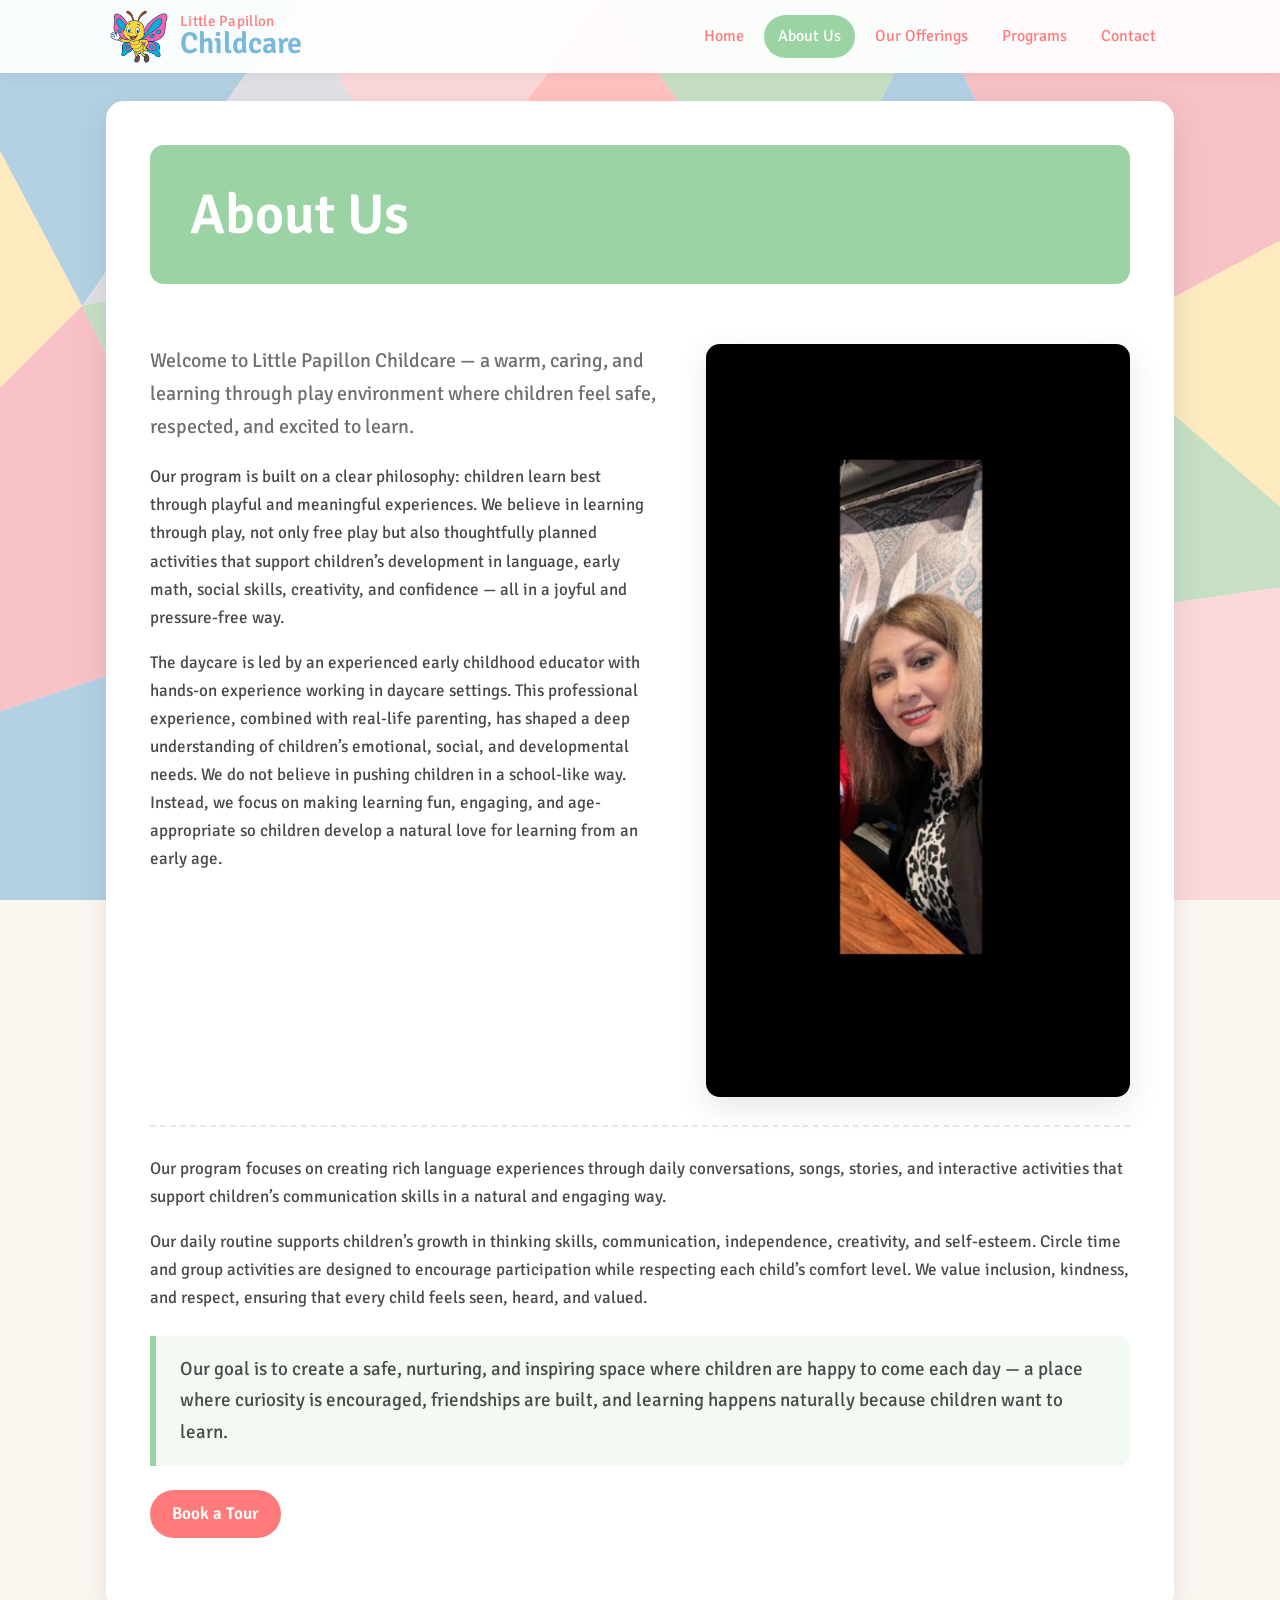
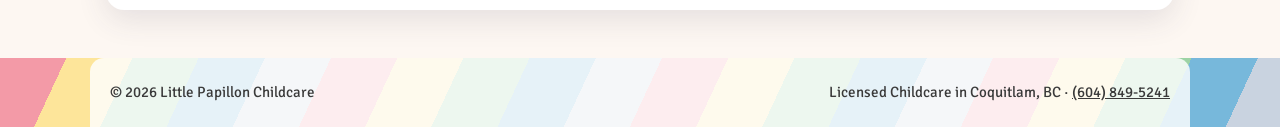
==== about.html @ 2da023c5 "Add files via upload" ====
<!DOCTYPE html>
<html lang="en">
<head>
  <meta charset="utf-8">
  <meta name="viewport" content="width=device-width, initial-scale=1">
  <title>About Us | Little Papillon</title>
  <meta name="description" content="Learn about Little Papillon Childcare's learning-through-play philosophy in Coquitlam, BC.">
  <meta property="og:title" content="About Us | Little Papillon">
  <meta property="og:description" content="Learn about Little Papillon Childcare's learning-through-play philosophy in Coquitlam, BC.">
  <meta property="og:image" content="https://www.littlepapillon.ca/images/home/01.jpg">
  <link rel="icon" type="image/png" href="/images/favicon.png">
  <link rel="preconnect" href="https://fonts.googleapis.com">
  <link rel="preconnect" href="https://fonts.gstatic.com" crossorigin>
  <link href="https://fonts.googleapis.com/css2?family=Signika:wght@400;600;700&display=swap" rel="stylesheet">
  <link rel="stylesheet" href="/assets/style.css">
</head>
<body>
  <header class="site-header">
    <nav class="nav-wrap" aria-label="Main">
      <a class="brand" href="/">
        <img src="/images/logo.png" alt="Little Papillon butterfly logo" width="58" height="53">
        <span class="brand-text"><small>Little Papillon</small><strong>Childcare</strong></span>
      </a>
      <button class="nav-toggle" aria-label="Menu" aria-expanded="false"><span></span><span></span><span></span></button>
      <ul class="nav-links">
        <li><a href="/">Home</a></li>
        <li><a href="/about" aria-current="page">About Us</a></li>
        <li><a href="/offerings">Our Offerings</a></li>
        <li><a href="/programs">Programs</a></li>
        <li><a href="/contact">Contact</a></li>
      </ul>
    </nav>
  </header>

  <main>
    <div class="card">
      <div class="page-banner"><h1>About Us</h1></div>
      <div class="section">
        <div class="reveal">
          <p class="lead">Welcome to Little Papillon Childcare &mdash; a warm, caring, and learning through play environment where children feel safe, respected, and excited to learn.</p>
          <p>Our program is built on a clear philosophy: children learn best through playful and meaningful experiences. We believe in learning through play, not only free play but also thoughtfully planned activities that support children&rsquo;s development in language, early math, social skills, creativity, and confidence &mdash; all in a joyful and pressure-free way.</p>
    <p>The daycare is led by an experienced early childhood educator with hands-on experience working in daycare settings. This professional experience, combined with real-life parenting, has shaped a deep understanding of children&rsquo;s emotional, social, and developmental needs. We do not believe in pushing children in a school-like way. Instead, we focus on making learning fun, engaging, and age-appropriate so children develop a natural love for learning from an early age.</p>
        </div>
        <img class="about-img reveal" src="/images/about.jpg" alt="Children at Little Papillon Childcare">
      </div>
      <div class="section full reveal">
        <div>
          <p>Our program focuses on creating rich language experiences through daily conversations, songs, stories, and interactive activities that support children&rsquo;s communication skills in a natural and engaging way.</p>
    <p>Our daily routine supports children&rsquo;s growth in thinking skills, communication, independence, creativity, and self-esteem. Circle time and group activities are designed to encourage participation while respecting each child&rsquo;s comfort level. We value inclusion, kindness, and respect, ensuring that every child feels seen, heard, and valued.</p>
          <blockquote class="highlight">Our goal is to create a safe, nurturing, and inspiring space where children are happy to come each day &mdash; a place where curiosity is encouraged, friendships are built, and learning happens naturally because children want to learn.</blockquote>
          <a class="btn solid" href="/contact">Book a Tour</a>
        </div>
      </div>
    </div>
  </main>

  <footer class="site-footer">
    <div class="inner">
      <span>&copy; <span data-year>2026</span> Little Papillon Childcare</span>
      <span>Licensed Childcare in Coquitlam, BC &middot; <a href="tel:+16048495241">(604) 849-5241</a></span>
    </div>
  </footer>
  <script src="/assets/main.js" defer></script>
</body>
</html>
---- assets/style.css ----
/* Little Papillon Childcare */
:root {
  --green: #9cd3a5;
  --green-dark: #5fa56c;
  --blue: #77b8db;
  --blue-dark: #3f8fbd;
  --coral: #ff7b7b;
  --pink: #f8a5b0;
  --crimson: #c8244b;
  --yellow: #fde59a;
  --text: #4a4a4a;
  --muted: #717070;
  --card: #ffffff;
  --radius: 18px;
  --shadow: 0 10px 30px rgba(60, 60, 90, 0.12);
  --maxw: 1100px;
}

* { box-sizing: border-box; }
html { scroll-behavior: smooth; }
body {
  margin: 0;
  font-family: "Signika", system-ui, sans-serif;
  color: var(--text);
  line-height: 1.65;
  font-size: 17px;
  background: #fdf7f2 url("../images/bg.svg") center top / cover fixed;
  min-height: 100vh;
  display: flex;
  flex-direction: column;
}
img { max-width: 100%; display: block; }
a { color: var(--blue-dark); }
h1, h2, h3 { line-height: 1.2; margin: 0 0 .5em; font-weight: 600; }

/* ---------- Header ---------- */
.site-header {
  position: sticky; top: 0; z-index: 50;
  background: rgba(255, 255, 255, .92);
  backdrop-filter: blur(8px);
  box-shadow: 0 2px 14px rgba(0,0,0,.06);
}
.nav-wrap {
  max-width: var(--maxw); margin: 0 auto; padding: 10px 20px;
  display: flex; align-items: center; justify-content: space-between; gap: 16px;
}
.brand { display: flex; align-items: center; gap: 12px; text-decoration: none; }
.brand img { width: 58px; height: auto; transition: transform .4s; }
.brand:hover img { transform: rotate(-8deg) scale(1.05); }
.brand-text { display: flex; flex-direction: column; line-height: 1; }
.brand-text small { color: var(--coral); font-size: 15px; letter-spacing: .02em; }
.brand-text strong { color: var(--blue); font-size: 30px; font-weight: 600; }

.nav-links { display: flex; gap: 6px; list-style: none; margin: 0; padding: 0; }
.nav-links a {
  display: block; padding: 8px 14px; border-radius: 999px;
  color: var(--coral); text-decoration: none; font-size: 16px;
  transition: background .2s, color .2s;
}
.nav-links a:hover { background: #fff0f0; }
.nav-links a[aria-current="page"] { color: #fff; background: var(--green); }

.nav-toggle {
  display: none; background: none; border: 0; cursor: pointer; padding: 8px;
}
.nav-toggle span { display: block; width: 26px; height: 3px; margin: 5px 0; background: var(--coral); border-radius: 2px; transition: .3s; }
.nav-toggle[aria-expanded="true"] span:nth-child(1) { transform: translateY(8px) rotate(45deg); }
.nav-toggle[aria-expanded="true"] span:nth-child(2) { opacity: 0; }
.nav-toggle[aria-expanded="true"] span:nth-child(3) { transform: translateY(-8px) rotate(-45deg); }

@media (max-width: 820px) {
  .nav-toggle { display: block; }
  .nav-links {
    position: absolute; left: 0; right: 0; top: 100%;
    flex-direction: column; gap: 0; background: #fff; padding: 8px 16px 16px;
    box-shadow: 0 10px 20px rgba(0,0,0,.08);
    display: none;
  }
  .nav-links.open { display: flex; }
  .nav-links a { padding: 12px 14px; }
}

/* ---------- Layout ---------- */
main { flex: 1; width: 100%; max-width: var(--maxw); margin: 28px auto 48px; padding: 0 16px; }
.card { background: var(--card); border-radius: var(--radius); box-shadow: var(--shadow); padding: clamp(20px, 4vw, 44px); }
.card + .card { margin-top: 28px; }

.page-banner {
  background: var(--green); color: #fff; border-radius: 14px;
  padding: clamp(20px, 4vw, 36px) clamp(20px, 4vw, 40px); margin-bottom: 32px;
}
.page-banner h1 { font-size: clamp(34px, 6vw, 56px); margin: 0; }
.page-banner p { font-size: clamp(18px, 2.4vw, 24px); margin: .5em 0 0; font-weight: 600; max-width: 720px; }

.eyebrow {
  text-align: center; text-transform: uppercase; letter-spacing: .12em;
  color: var(--blue); font-weight: 700; font-size: clamp(16px, 2.4vw, 22px); margin: 0 0 18px;
}

/* ---------- Slideshow ---------- */
.slideshow { position: relative; border-radius: 14px; overflow: hidden; background: #eee; aspect-ratio: 16 / 9; }
.slideshow.portrait { aspect-ratio: 3 / 4; }
.slideshow .slide {
  position: absolute; inset: 0; width: 100%; height: 100%; object-fit: cover;
  opacity: 0; transition: opacity .8s ease;
}
.slideshow .slide.active { opacity: 1; }
.slide-btn {
  position: absolute; top: 50%; transform: translateY(-50%);
  width: 44px; height: 44px; border-radius: 50%; border: 0; cursor: pointer;
  background: rgba(255,255,255,.85); color: var(--text); font-size: 22px; line-height: 1;
  display: grid; place-items: center; box-shadow: 0 2px 8px rgba(0,0,0,.2);
  transition: background .2s;
}
.slide-btn:hover { background: #fff; }
.slide-btn.prev { left: 12px; }
.slide-btn.next { right: 12px; }
.slide-dots { position: absolute; bottom: 12px; left: 0; right: 0; display: flex; justify-content: center; gap: 8px; }
.slide-dots button { width: 10px; height: 10px; border-radius: 50%; border: 0; padding: 0; background: rgba(255,255,255,.6); cursor: pointer; }
.slide-dots button.active { background: #fff; transform: scale(1.25); }
.slide-count { position: absolute; top: 12px; right: 12px; background: rgba(0,0,0,.45); color: #fff; font-size: 13px; padding: 2px 10px; border-radius: 999px; }

/* ---------- Home tiles ---------- */
.tiles { display: grid; grid-template-columns: repeat(4, 1fr); gap: 16px; margin-top: 24px; }
.tile {
  color: #fff; border-radius: 14px; padding: 22px 20px 20px; display: flex; flex-direction: column;
  border-top: 6px solid rgba(0,0,0,.12); transition: transform .25s, box-shadow .25s;
}
.tile:hover { transform: translateY(-4px); box-shadow: var(--shadow); }
.tile h2 { font-size: 24px; }
.tile p { flex: 1; margin: 0 0 18px; }
.tile .btn { align-self: stretch; text-align: center; }
.tile.green { background: var(--green-dark); border-top-color: var(--crimson); }
.tile.blue { background: var(--blue-dark); border-top-color: var(--green); }
.tile.pink { background: #e7788a; border-top-color: var(--blue); }
.tile.coral { background: #f06262; border-top-color: var(--yellow); }
@media (max-width: 900px) { .tiles { grid-template-columns: repeat(2, 1fr); } }
@media (max-width: 540px) { .tiles { grid-template-columns: 1fr; } }

.btn {
  display: inline-block; background: #fff; color: var(--coral); text-decoration: none;
  padding: 10px 22px; border-radius: 999px; font-weight: 600; border: 0; cursor: pointer;
  font: inherit; font-weight: 600; transition: transform .15s, box-shadow .2s;
}
.btn:hover { transform: translateY(-2px); box-shadow: 0 6px 16px rgba(0,0,0,.15); }
.btn.solid { background: var(--coral); color: #fff; }

/* ---------- Content sections ---------- */
.section { display: grid; grid-template-columns: 1.2fr 1fr; gap: clamp(20px, 4vw, 48px); align-items: start; padding: 28px 0; }
.section + .section { border-top: 2px dashed #f0e6e0; }
.section.reverse > :first-child { order: 2; }
.section h2 {
  color: var(--blue); font-size: 24px; padding-bottom: 10px; margin-bottom: 16px;
  border-bottom: 5px solid var(--blue);
}
.section:nth-of-type(4n+2) h2 { color: var(--coral); border-color: var(--coral); }
.section:nth-of-type(4n+3) h2 { color: var(--green-dark); border-color: var(--green); }
.section:nth-of-type(4n+4) h2 { color: #e7788a; border-color: var(--pink); }
.section p { margin: 0 0 1em; }
.section.full { grid-template-columns: 1fr; }
@media (max-width: 760px) {
  .section { grid-template-columns: 1fr; }
  .section.reverse > :first-child { order: 0; }
}

.icon-badge { width: 54px; height: 54px; border-radius: 50%; display: grid; place-items: center; font-size: 28px; margin-bottom: 10px; background: #fff4e6; }

.about-img { border-radius: 14px; width: 100%; height: auto; box-shadow: var(--shadow); }
.lead { font-size: 20px; color: var(--muted); }
blockquote.highlight {
  margin: 24px 0; padding: 18px 24px; border-left: 6px solid var(--green);
  background: #f3faf4; border-radius: 0 12px 12px 0; font-size: 19px;
}

/* ---------- Contact ---------- */
.contact-grid { display: grid; grid-template-columns: 1fr 1.1fr; gap: clamp(20px, 4vw, 48px); }
@media (max-width: 800px) { .contact-grid { grid-template-columns: 1fr; } }
.contact-list { list-style: none; padding: 0; margin: 24px 0; }
.contact-list li { display: flex; gap: 14px; align-items: flex-start; margin-bottom: 16px; }
.contact-list .ic { flex: 0 0 40px; height: 40px; border-radius: 50%; display: grid; place-items: center; background: #fff0f0; color: var(--coral); font-size: 18px; }
.map { width: 100%; height: 260px; border: 0; border-radius: 14px; margin-top: 8px; }

form .row { display: grid; grid-template-columns: 1fr 1fr; gap: 14px; }
@media (max-width: 520px) { form .row { grid-template-columns: 1fr; } }
form label { display: block; font-size: 15px; font-weight: 600; margin-bottom: 14px; }
form input, form textarea {
  display: block; width: 100%; margin-top: 6px; padding: 12px 14px;
  border: 2px solid #ece4df; border-radius: 10px; font: inherit; color: var(--text); background: #fffdfb;
  transition: border-color .2s;
}
form input:focus, form textarea:focus { outline: none; border-color: var(--blue); }
form textarea { min-height: 140px; resize: vertical; }
.form-note { font-size: 14px; color: var(--muted); }
.form-status { margin-top: 12px; font-weight: 600; }
.form-status.ok { color: var(--green-dark); }
.form-status.err { color: var(--crimson); }
.hidden { display: none; }

/* ---------- Footer ---------- */
.site-footer {
  background:
    repeating-linear-gradient(115deg,
      #f39aa7 0 60px, #fde59a 60px 120px, #9cd3a5 120px 180px,
      #77b8db 180px 240px, #c9d3e0 240px 300px);
  color: #3a3a3a;
}
.site-footer .inner {
  max-width: var(--maxw); margin: 0 auto; padding: 22px 20px;
  display: flex; justify-content: space-between; flex-wrap: wrap; gap: 8px 24px;
  background: rgba(255,255,255,.82); border-radius: 14px 14px 0 0;
  font-size: 15px;
}
.site-footer a { color: inherit; }

/* ---------- Reveal animation ---------- */
@media (prefers-reduced-motion: no-preference) {
  .reveal { opacity: 0; transform: translateY(18px); transition: opacity .5s ease, transform .5s ease; }
  .reveal.in { opacity: 1; transform: none; }
}
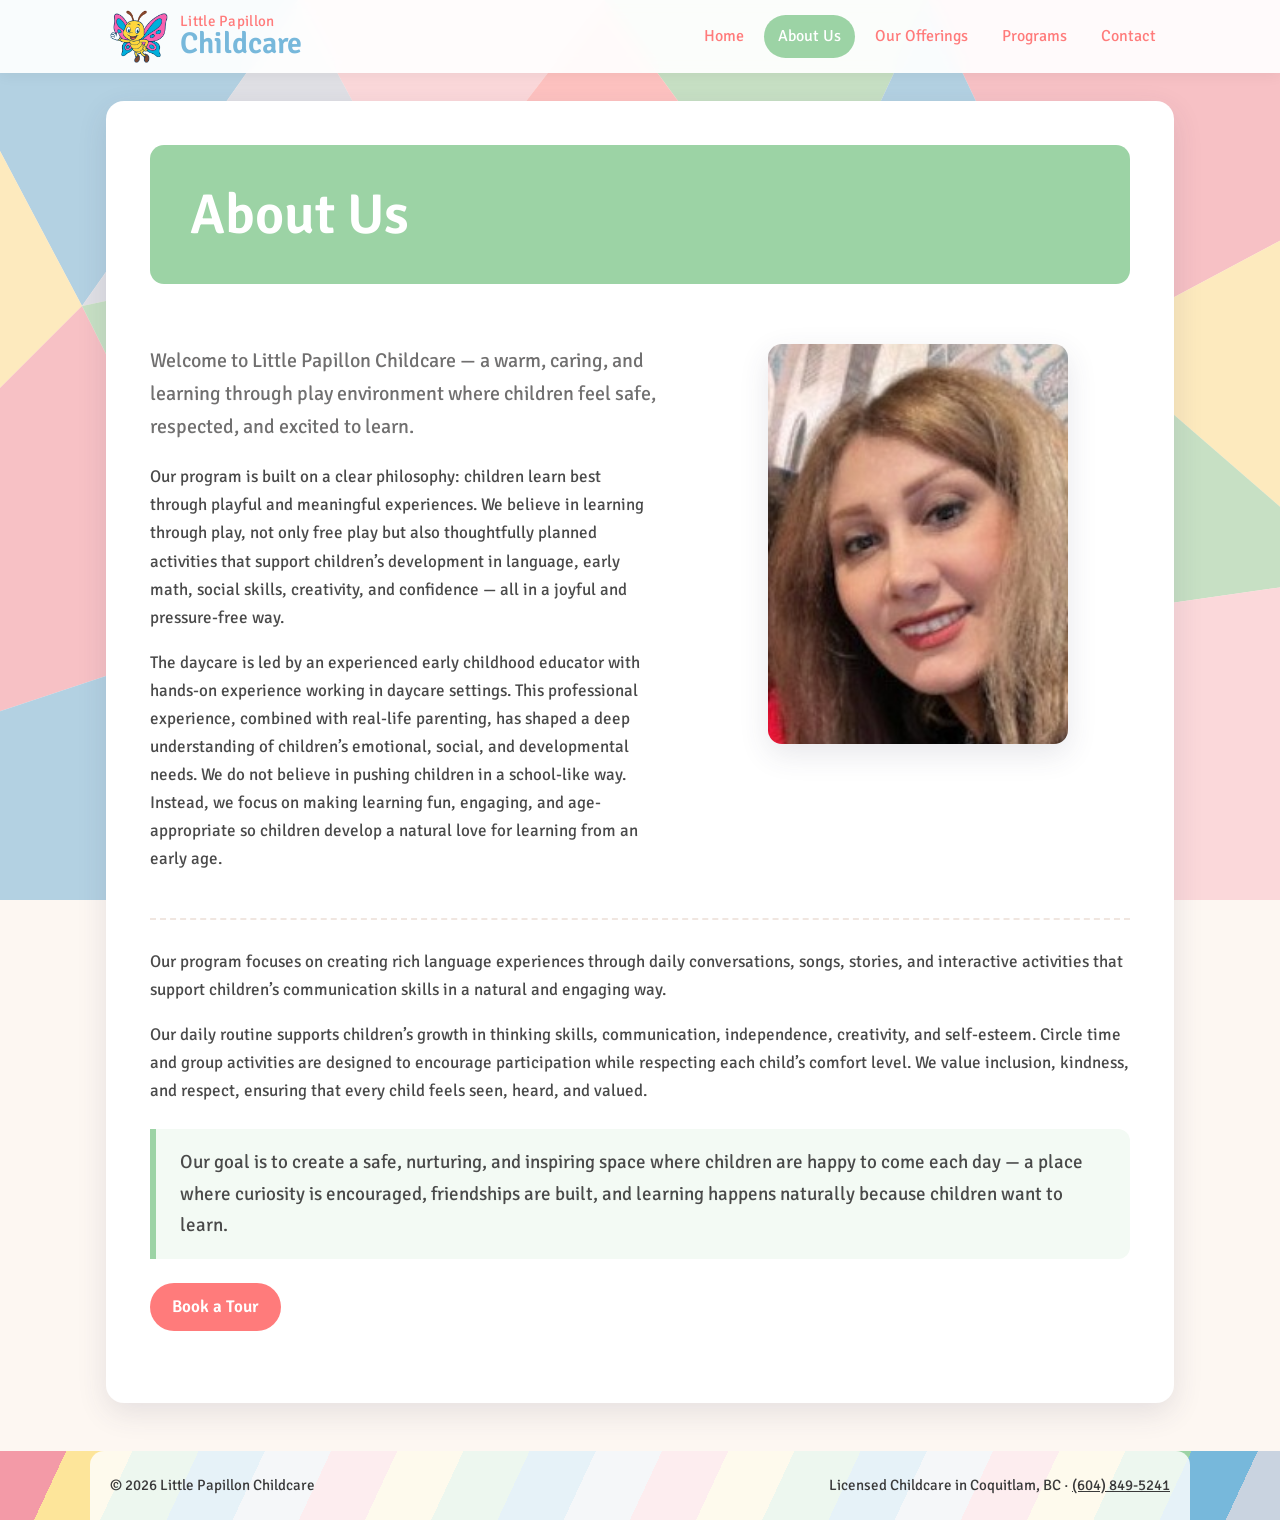
==== commit 9e8d35b5: "Remove black bars from About Us photo The photo file was a narrow strip padded with black. Crop the " ====
--- a/about.html
+++ b/about.html
@@ -41,7 +41,7 @@
           <p>Our program is built on a clear philosophy: children learn best through playful and meaningful experiences. We believe in learning through play, not only free play but also thoughtfully planned activities that support children&rsquo;s development in language, early math, social skills, creativity, and confidence &mdash; all in a joyful and pressure-free way.</p>
     <p>The daycare is led by an experienced early childhood educator with hands-on experience working in daycare settings. This professional experience, combined with real-life parenting, has shaped a deep understanding of children&rsquo;s emotional, social, and developmental needs. We do not believe in pushing children in a school-like way. Instead, we focus on making learning fun, engaging, and age-appropriate so children develop a natural love for learning from an early age.</p>
         </div>
-        <img class="about-img reveal" src="/images/about.jpg" alt="Children at Little Papillon Childcare">
+        <img class="about-img reveal" src="/images/about.jpg" alt="Little Papillon's lead educator">
       </div>
       <div class="section full reveal">
         <div>
--- a/assets/style.css
+++ b/assets/style.css
@@ -165,7 +165,7 @@
 
 .icon-badge { width: 54px; height: 54px; border-radius: 50%; display: grid; place-items: center; font-size: 28px; margin-bottom: 10px; background: #fff4e6; }
 
-.about-img { border-radius: 14px; width: 100%; height: auto; box-shadow: var(--shadow); }
+.about-img { border-radius: 14px; width: min(100%, 300px); aspect-ratio: 3 / 4; object-fit: cover; object-position: 50% 40%; justify-self: center; box-shadow: var(--shadow); }
 .lead { font-size: 20px; color: var(--muted); }
 blockquote.highlight {
   margin: 24px 0; padding: 18px 24px; border-left: 6px solid var(--green);
